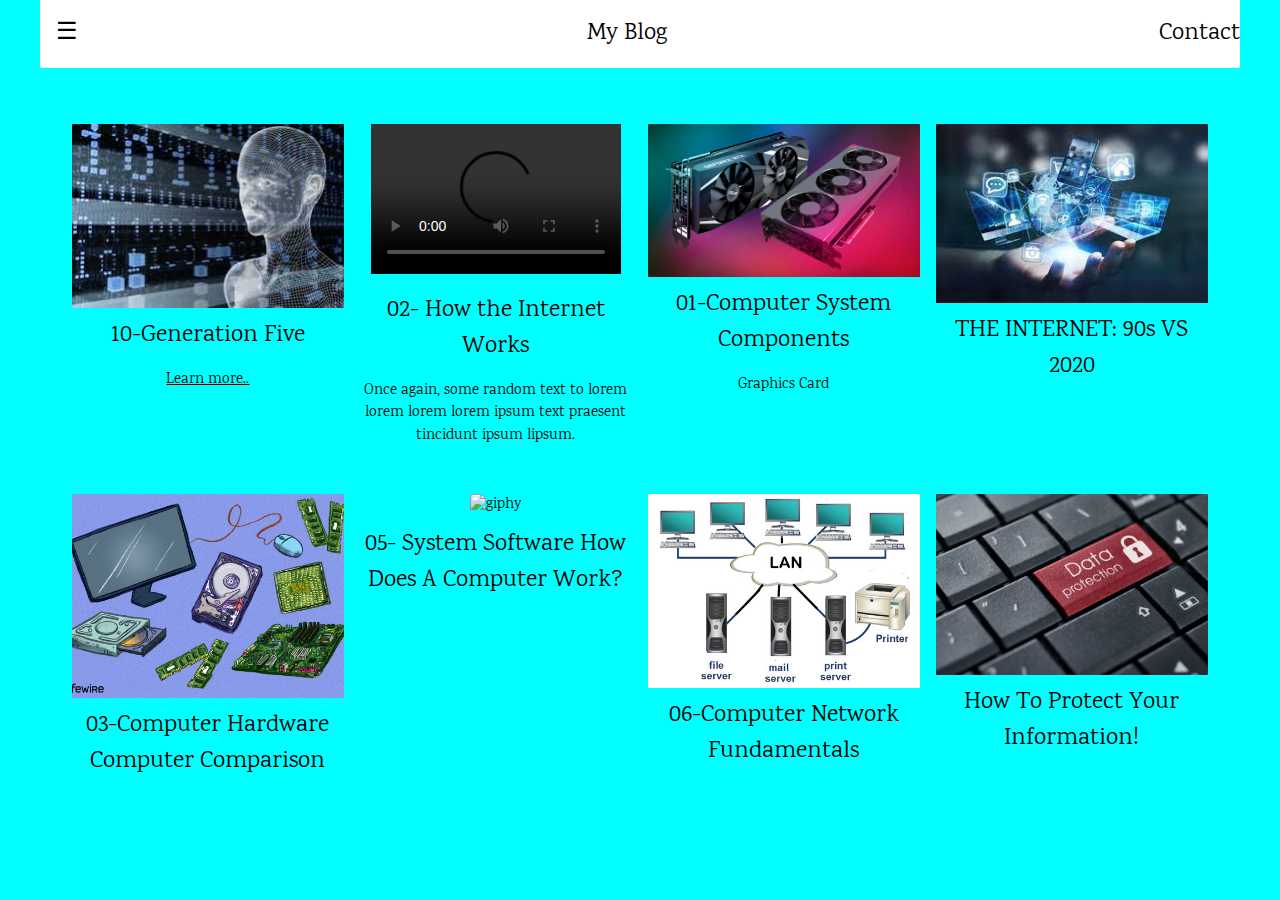
==== index.html @ b6de42a9 "made changes" ====
<!DOCTYPE html>
<html>
<title>Computer Information Systems</title>
<meta charset="UTF-8">
<meta name="viewport" content="width=device-width, initial-scale=1">
<link rel="stylesheet" href="https://www.w3schools.com/w3css/4/w3.css">
<link rel="stylesheet" href="https://fonts.googleapis.com/css?family=Karma">
<style>
body,h1,h2,h3,h4,h5,h6 {font-family: "Karma", sans-serif}
.w3-bar-block .w3-bar-item {padding:20px}
#more {display: none;}
body {background-color: aqua;}
</style>
<body>

<!-- Sidebar (hidden by default) -->
<nav class="w3-sidebar w3-bar-block w3-card w3-top w3-xlarge w3-animate-left" style="display:none;z-index:2;width:40%;min-width:300px" id="mySidebar">
  <a href="javascript:void(0)" onclick="w3_close()"
  class="w3-bar-item w3-button">Close Menu</a>
  <a href="#food" onclick="w3_close()" class="w3-bar-item w3-button">Contact</a>
  <a href="#about" onclick="w3_close()" class="w3-bar-item w3-button">About</a>
</nav>

<!-- Top menu -->
<div class="w3-top">
  <div class="w3-white w3-xlarge" style="max-width:1200px;margin:auto">
    <div class="w3-button w3-padding-16 w3-left" onclick="w3_open()">☰</div>
    <div class="w3-right w3-padding-16">Contact</div>
    <div class="w3-center w3-padding-16">My Blog</div>
  </div>
</div>


  
<!-- !PAGE CONTENT! -->
<div class="w3-main w3-content w3-padding" style="max-width:1200px;margin-top:100px">

  <!-- First Photo Grid-->
  <div class="w3-row-padding w3-padding-16 w3-center" id="food">
    <div class="w3-quarter">
      <img src="images/images (1).jfif" alt="" style="width:100%">
      <h3>10-Generation Five</h3>
      <p><a href="https://michaelgarcia2021.github.io/generationfive/">Learn more..</a></p>      
    </div>
    <div class="w3-quarter">
      <video width="250" controls>
        <source src="mov_bbb.mp4" type="video/mp4">
        <source src="mov_bbb.ogg" type="video/ogg">
        Your browser does not support HTML video.
      </video>      
      <h3>02- How the Internet Works</h3>
      <p>Once again, some random text to lorem lorem lorem lorem ipsum text praesent tincidunt ipsum lipsum.</p>
    </div>
    <div class="w3-quarter">
      <img src="images/graphicscards2019-blogroll-1554499813756_160w.jpg" alt="Sandwich" style="width:100%">
      <h3>01-Computer System Components</h3>
      <p>Graphics Card</p>
    
    </div>
    <div class="w3-quarter">
      <img src="images/download.jfif" alt="" style="width:100%">
      <h3>THE INTERNET: 90s VS 2020</h3>
       
    </div>
  </div>
  
  <!-- Second Photo Grid-->
  <div class="w3-row-padding w3-padding-16 w3-center">
    <div class="w3-quarter">
      <img src="images/computer-hardware-2625895-5d9007ac0d44404588321d255fc82049.jpg" alt="Popsicle" style="width:100%">
      <h3>03-Computer Hardware Computer Comparison</h3>
    </div>
    <div class="w3-quarter">
      <img
      src="https://media1.giphy.com/media/citBl9yPwnUOs/giphy.gif?cid=ecf05e47y881ggkjbsftyedr9n1ikpngkcn0r28457k9cd2y&rid=giphy.gif&ct=g"alt="giphy" style="width:100%">
      <h3>05- System Software How Does A Computer Work?</h3> 
    </div>
    <div class="w3-quarter">
      <img src="images/C9JgcUxXgn69Jz3dYdDNzg.jpg" alt="Sandwich" style="width:100%">
      <h3>06-Computer Network Fundamentals</h3>
      
    </div>
    <div class="w3-quarter">
      <img src="images/iStock-512328734-1382x920.jpg" alt="Croissant" style="width:100%">
      <h3>How To Protect Your Information!</h3>
    </div>
  </div>
</body>
  
<script>
// Script to open and close sidebar
function w3_open() {
  document.getElementById("mySidebar").style.display = "block";
}
 
function w3_close() {
  document.getElementById("mySidebar").style.display = "none";
}


function myFunction() {
  var dots = document.getElementById("dots");
  var moreText = document.getElementById("more");
  var btnText = document.getElementById("myBtn");

  if (dots.style.display === "none") {
    dots.style.display = "inline";
    btnText.innerHTML = "Read more"; 
    moreText.style.display = "none";
  } else {
    dots.style.display = "none";
    btnText.innerHTML = "Read less"; 
    moreText.style.display = "inline";
  }
}



</script>

</body>
</html>
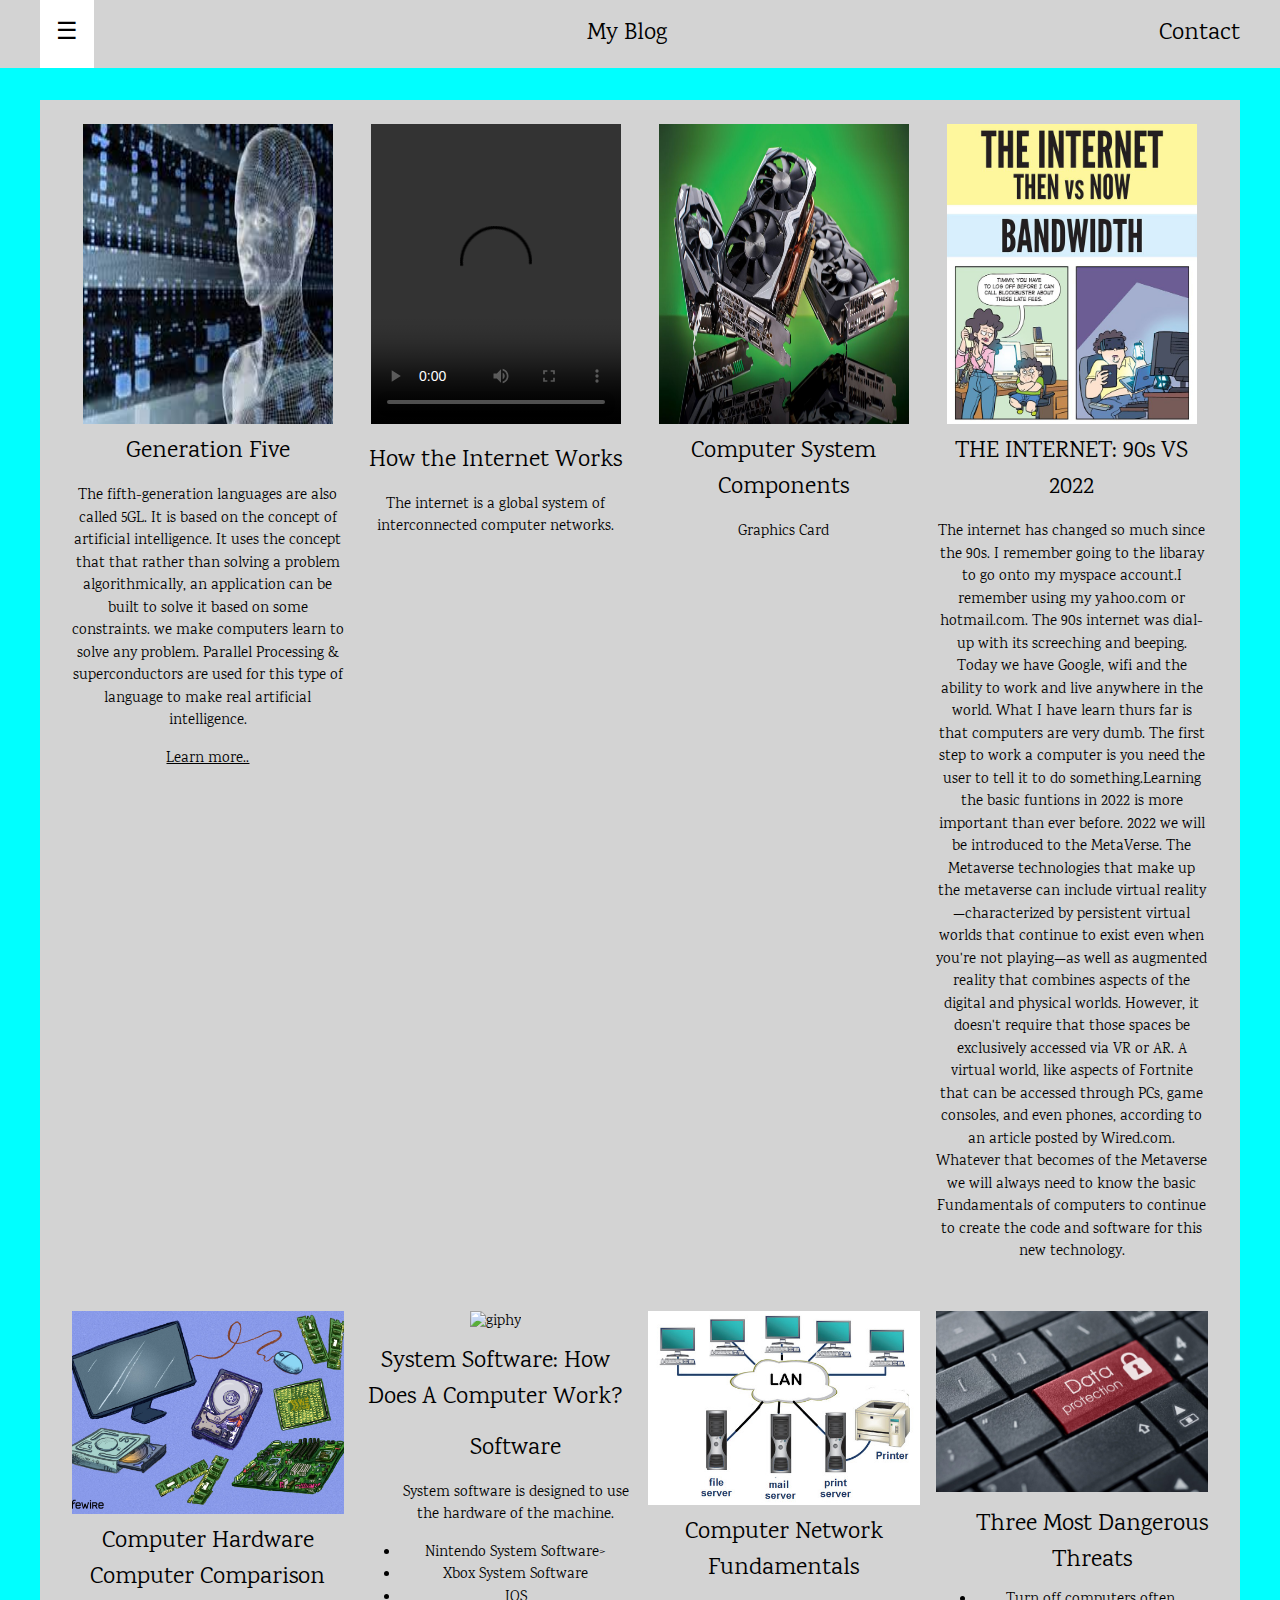
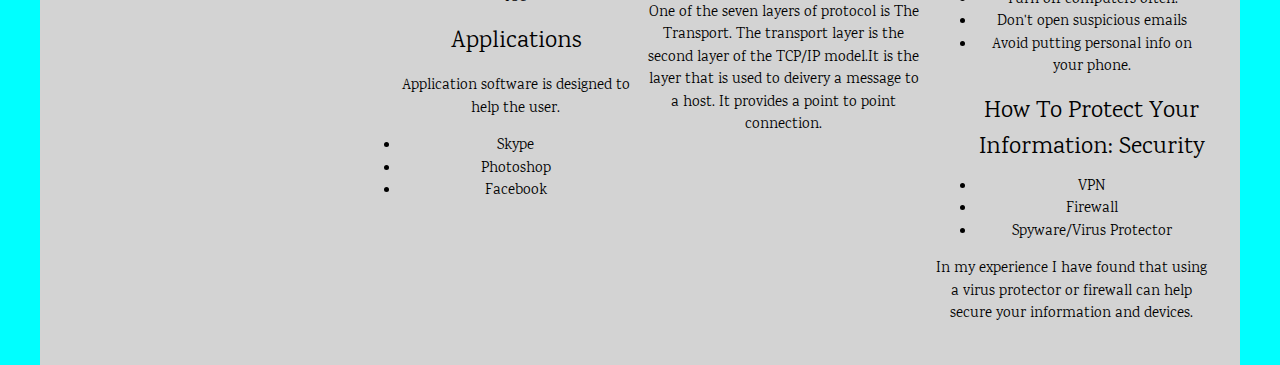
==== commit a16bf5e5: "made changes" ====
--- a/index.html
+++ b/index.html
@@ -5,13 +5,16 @@
 <meta name="viewport" content="width=device-width, initial-scale=1">
 <link rel="stylesheet" href="https://www.w3schools.com/w3css/4/w3.css">
 <link rel="stylesheet" href="https://fonts.googleapis.com/css?family=Karma">
+<link rel="stylesheet" href="style.css">
+
+
 <style>
 body,h1,h2,h3,h4,h5,h6 {font-family: "Karma", sans-serif}
 .w3-bar-block .w3-bar-item {padding:20px}
 #more {display: none;}
 body {background-color: aqua;}
+
 </style>
-<body>
 
 <!-- Sidebar (hidden by default) -->
 <nav class="w3-sidebar w3-bar-block w3-card w3-top w3-xlarge w3-animate-left" style="display:none;z-index:2;width:40%;min-width:300px" id="mySidebar">
@@ -30,59 +33,97 @@
   </div>
 </div>
 
+<body>
 
-  
 <!-- !PAGE CONTENT! -->
+
+
 <div class="w3-main w3-content w3-padding" style="max-width:1200px;margin-top:100px">
 
   <!-- First Photo Grid-->
   <div class="w3-row-padding w3-padding-16 w3-center" id="food">
     <div class="w3-quarter">
-      <img src="images/images (1).jfif" alt="" style="width:100%">
-      <h3>10-Generation Five</h3>
-      <p><a href="https://michaelgarcia2021.github.io/generationfive/">Learn more..</a></p>      
+      <img src="images/images (1).jfif" alt="" style="width: 250px; height: 300px;">
+      <h3>Generation Five</h3>
+  <p>The fifth-generation languages are also called 5GL. It is based on the concept of artificial intelligence. It uses the concept that that rather than solving a problem algorithmically, an application can be built to solve it based on some constraints. we make computers learn to solve any problem. Parallel Processing & superconductors are used for this type of language to make real artificial intelligence.</p>
+  
+      <p><a href="https://michaelgarcia2021.github.io/generationfive/">Learn more..</a></p>    
     </div>
     <div class="w3-quarter">
-      <video width="250" controls>
+      <video width="250px" height="300px" controls>
         <source src="mov_bbb.mp4" type="video/mp4">
         <source src="mov_bbb.ogg" type="video/ogg">
         Your browser does not support HTML video.
       </video>      
-      <h3>02- How the Internet Works</h3>
-      <p>Once again, some random text to lorem lorem lorem lorem ipsum text praesent tincidunt ipsum lipsum.</p>
+      <h3>How the Internet Works</h3>
+      <p>The internet is a global system of interconnected computer networks.</p>
     </div>
     <div class="w3-quarter">
-      <img src="images/graphicscards2019-blogroll-1554499813756_160w.jpg" alt="Sandwich" style="width:100%">
-      <h3>01-Computer System Components</h3>
+      <img src="images/MdhoETzFvrzaKiqfuymfDA-1200-80.jpg" style="width: 250px; height: 300px;">
+      <h3>Computer System Components</h3>
       <p>Graphics Card</p>
     
     </div>
     <div class="w3-quarter">
-      <img src="images/download.jfif" alt="" style="width:100%">
-      <h3>THE INTERNET: 90s VS 2020</h3>
-       
+      <img src="images/internet.jpg" alt="" style="width: 250px; height: 300px;">
+      <h3>THE INTERNET: 90s VS 2022</h3>
+       <p>The internet has changed so much since the 90s. I remember going to the libaray to go onto my myspace account.I remember using my yahoo.com or hotmail.com. The 90s internet was dial-up with its screeching and beeping. Today we have Google, wifi and the ability to work and live anywhere in the world. What I have learn thurs far is that computers are very dumb. The first step to work a computer is you need the user to tell it to do something.Learning the basic funtions in 2022 is more important than ever before. 2022 we will be introduced to the MetaVerse. The Metaverse technologies that make up the metaverse can include virtual reality—characterized by persistent virtual worlds that continue to exist even when you're not playing—as well as augmented reality that combines aspects of the digital and physical worlds. However, it doesn't require that those spaces be exclusively accessed via VR or AR. A virtual world, like aspects of Fortnite that can be accessed through PCs, game consoles, and even phones, according to an article posted by Wired.com. Whatever that becomes of the Metaverse we will always need to know the basic Fundamentals of computers to continue to create the code and software for this new technology.</p>
     </div>
   </div>
   
   <!-- Second Photo Grid-->
   <div class="w3-row-padding w3-padding-16 w3-center">
     <div class="w3-quarter">
-      <img src="images/computer-hardware-2625895-5d9007ac0d44404588321d255fc82049.jpg" alt="Popsicle" style="width:100%">
-      <h3>03-Computer Hardware Computer Comparison</h3>
+      <img src="images/computer-hardware-2625895-5d9007ac0d44404588321d255fc82049.jpg"  style="width:100%">
+      <h3>Computer Hardware Computer Comparison</h3>
     </div>
     <div class="w3-quarter">
       <img
       src="https://media1.giphy.com/media/citBl9yPwnUOs/giphy.gif?cid=ecf05e47y881ggkjbsftyedr9n1ikpngkcn0r28457k9cd2y&rid=giphy.gif&ct=g"alt="giphy" style="width:100%">
-      <h3>05- System Software How Does A Computer Work?</h3> 
+      <h3>System Software: How Does A Computer Work?</h3> 
+
+<ul>
+  <h3>Software</h3>
+  <p>System software is designed to use the hardware of the machine.</p>
+  <li>Nintendo System Software></li>
+  <li>Xbox System Software</li>
+  <li>IOS</li>
+</ul>
+
+<ul>
+  <h3>Applications</h3>
+  <p>Application software is designed to help the user.</p>
+  <li>Skype</li>
+  <li>Photoshop</li>
+  <li>Facebook</li>
+</ul>
+
+
+
     </div>
     <div class="w3-quarter">
       <img src="images/C9JgcUxXgn69Jz3dYdDNzg.jpg" alt="Sandwich" style="width:100%">
-      <h3>06-Computer Network Fundamentals</h3>
+      <h3>Computer Network Fundamentals</h3>
+      <p>One of the seven layers of protocol is The Transport. The transport layer is the second layer of the TCP/IP model.It is the layer that is used to deivery a message to a host. It provides a point to point connection. </p>
       
     </div>
     <div class="w3-quarter">
       <img src="images/iStock-512328734-1382x920.jpg" alt="Croissant" style="width:100%">
-      <h3>How To Protect Your Information!</h3>
+
+    <ul>
+    <h3>Three Most Dangerous Threats</h3>
+    <li>Turn off computers often.</li>
+     <li>Don't open suspicious emails</li>
+    <li>Avoid putting personal info on your phone.</li>
+    </ul>
+  
+      <ul>
+      <h3>How To Protect Your Information: Security</h3>
+      <li>VPN</li>
+      <li>Firewall</li>
+      <li>Spyware/Virus Protector</li>
+      </ul>
+      <p>In my experience I have found that using a virus protector or firewall can help secure your information and devices. </p>
     </div>
   </div>
 </body>
@@ -114,9 +155,7 @@
   }
 }
 
+</script>
+<script src="app.js"></script>  
 
-
-</script>
-
-</body>
 </html>
--- a/style.css
+++ b/style.css
@@ -0,0 +1,5 @@
+#more {display: none;}
+
+div {
+    background-color: lightgrey;
+}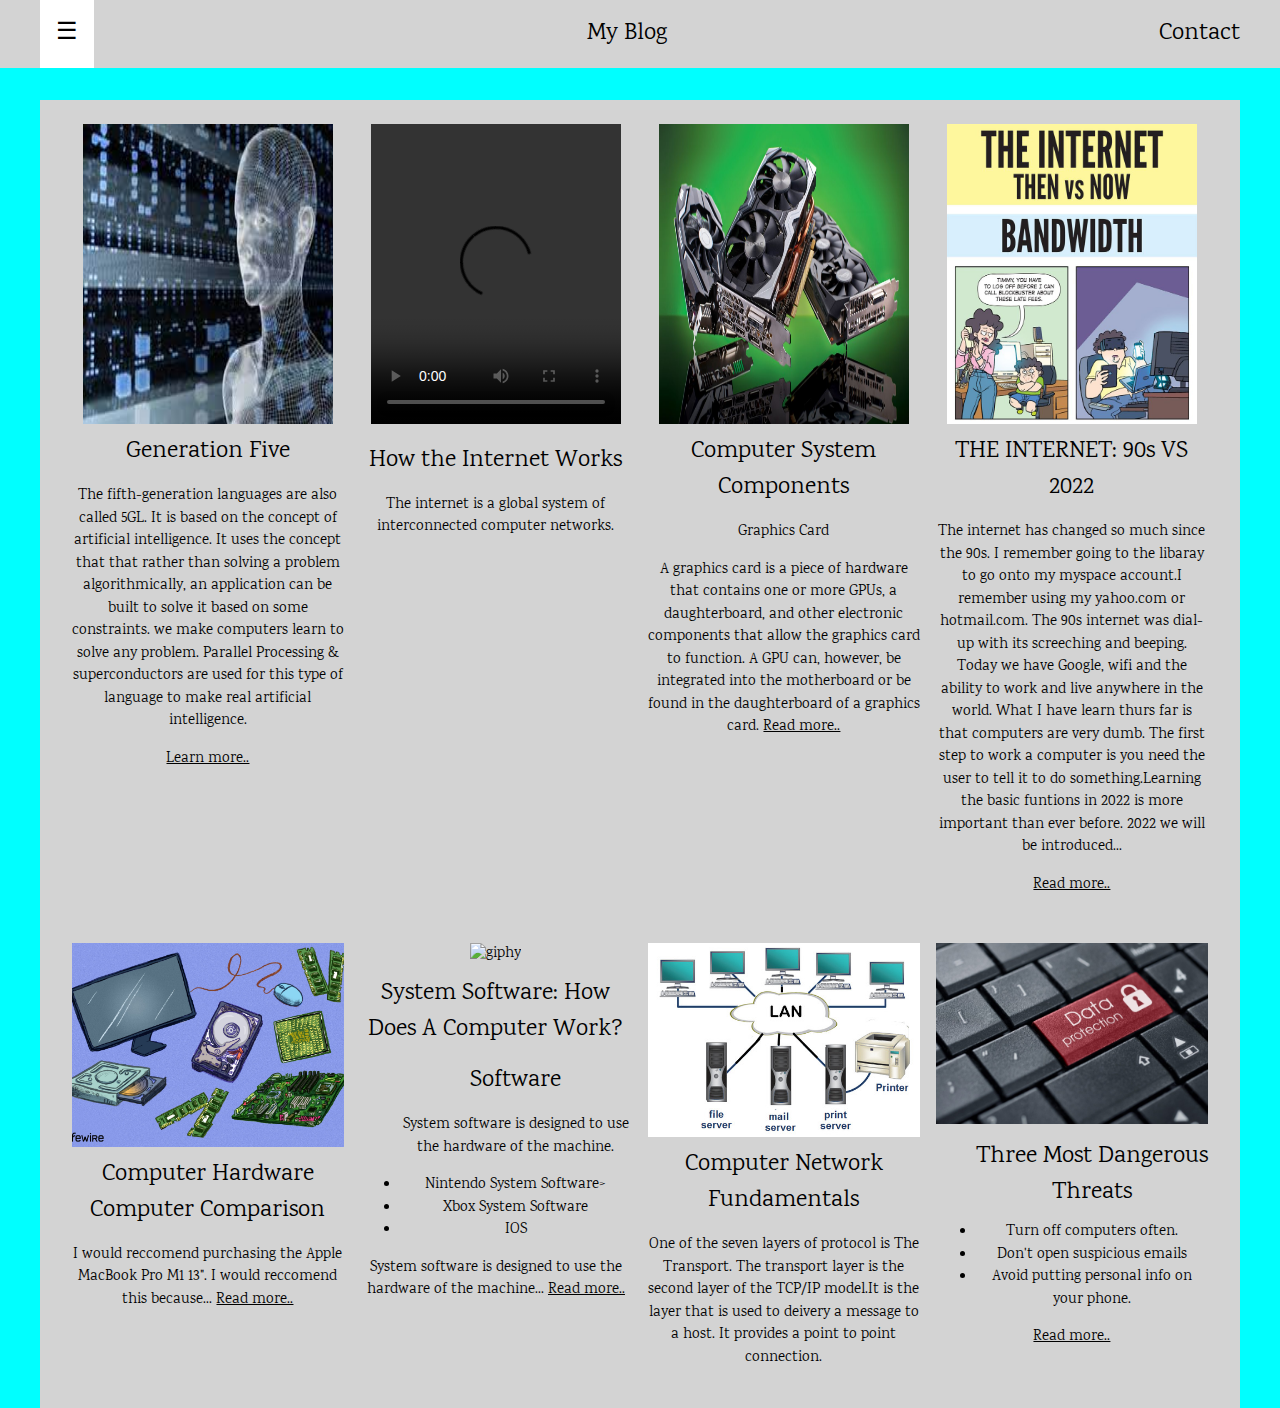
==== commit 149af5c0: "made changes" ====
--- a/index.html
+++ b/index.html
@@ -62,12 +62,12 @@
       <img src="images/MdhoETzFvrzaKiqfuymfDA-1200-80.jpg" style="width: 250px; height: 300px;">
       <h3>Computer System Components</h3>
       <p>Graphics Card</p>
-    
+      <p>A graphics card is a piece of hardware that contains one or more GPUs, a daughterboard, and other electronic components that allow the graphics card to function. A GPU can, however, be integrated into the motherboard or be found in the daughterboard of a graphics card.  <a href="graphic.html">Read more..</a></p>
     </div>
     <div class="w3-quarter">
       <img src="images/internet.jpg" alt="" style="width: 250px; height: 300px;">
       <h3>THE INTERNET: 90s VS 2022</h3>
-       <p>The internet has changed so much since the 90s. I remember going to the libaray to go onto my myspace account.I remember using my yahoo.com or hotmail.com. The 90s internet was dial-up with its screeching and beeping. Today we have Google, wifi and the ability to work and live anywhere in the world. What I have learn thurs far is that computers are very dumb. The first step to work a computer is you need the user to tell it to do something.Learning the basic funtions in 2022 is more important than ever before. 2022 we will be introduced to the MetaVerse. The Metaverse technologies that make up the metaverse can include virtual reality—characterized by persistent virtual worlds that continue to exist even when you're not playing—as well as augmented reality that combines aspects of the digital and physical worlds. However, it doesn't require that those spaces be exclusively accessed via VR or AR. A virtual world, like aspects of Fortnite that can be accessed through PCs, game consoles, and even phones, according to an article posted by Wired.com. Whatever that becomes of the Metaverse we will always need to know the basic Fundamentals of computers to continue to create the code and software for this new technology.</p>
+       <p>The internet has changed so much since the 90s. I remember going to the libaray to go onto my myspace account.I remember using my yahoo.com or hotmail.com. The 90s internet was dial-up with its screeching and beeping. Today we have Google, wifi and the ability to work and live anywhere in the world. What I have learn thurs far is that computers are very dumb. The first step to work a computer is you need the user to tell it to do something.Learning the basic funtions in 2022 is more important than ever before. 2022 we will be introduced...<p><a href="theinternet.html">Read more..</a></p>
     </div>
   </div>
   
@@ -76,6 +76,7 @@
     <div class="w3-quarter">
       <img src="images/computer-hardware-2625895-5d9007ac0d44404588321d255fc82049.jpg"  style="width:100%">
       <h3>Computer Hardware Computer Comparison</h3>
+      <p>I would reccomend purchasing the Apple MacBook Pro M1 13". I would reccomend this because...     <a href="computerhardware.html">Read more..</a></p>
     </div>
     <div class="w3-quarter">
       <img
@@ -89,26 +90,19 @@
   <li>Xbox System Software</li>
   <li>IOS</li>
 </ul>
-
-<ul>
-  <h3>Applications</h3>
-  <p>Application software is designed to help the user.</p>
-  <li>Skype</li>
-  <li>Photoshop</li>
-  <li>Facebook</li>
-</ul>
+<p>System software is designed to use the hardware of the machine... <a href="systemsoftware.html">Read more..</a></p>
 
 
 
     </div>
     <div class="w3-quarter">
-      <img src="images/C9JgcUxXgn69Jz3dYdDNzg.jpg" alt="Sandwich" style="width:100%">
+      <img src="images/C9JgcUxXgn69Jz3dYdDNzg.jpg" alt="computer" style="width:100%">
       <h3>Computer Network Fundamentals</h3>
       <p>One of the seven layers of protocol is The Transport. The transport layer is the second layer of the TCP/IP model.It is the layer that is used to deivery a message to a host. It provides a point to point connection. </p>
       
     </div>
     <div class="w3-quarter">
-      <img src="images/iStock-512328734-1382x920.jpg" alt="Croissant" style="width:100%">
+      <img src="images/iStock-512328734-1382x920.jpg" alt="protect" style="width:100%">
 
     <ul>
     <h3>Three Most Dangerous Threats</h3>
@@ -116,14 +110,8 @@
      <li>Don't open suspicious emails</li>
     <li>Avoid putting personal info on your phone.</li>
     </ul>
-  
-      <ul>
-      <h3>How To Protect Your Information: Security</h3>
-      <li>VPN</li>
-      <li>Firewall</li>
-      <li>Spyware/Virus Protector</li>
-      </ul>
-      <p>In my experience I have found that using a virus protector or firewall can help secure your information and devices. </p>
+   <p><a href="protect.html">Read more..</a></p>
+     
     </div>
   </div>
 </body>
